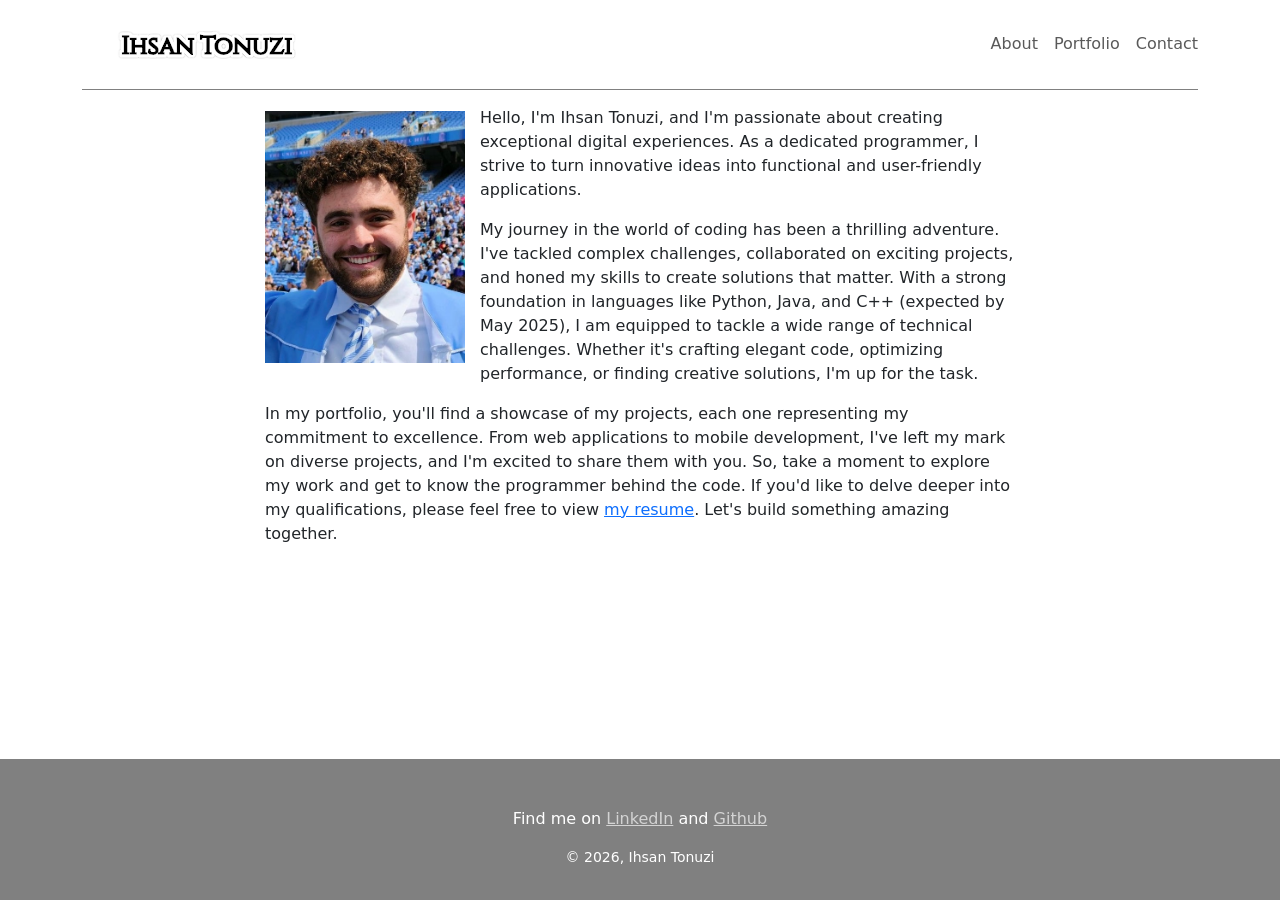
==== about.html @ 2d88c618 "refactor: update formatting for html and css" ====
<!doctype html>
<html lang="en">

<head>
	<meta charset="utf-8" />
	<meta name="viewport" content="width=device-width, initial-scale=1" shrink-to-fit="no" />
	<title>About | Ihsan Tonuzi</title>
	<!-- For 16x16 favicon -->
	<link rel="icon" type="image/png" sizes="16x16" href="./img/favicon-16x16.png" />
	<!-- For 32x32 favicon -->
	<link rel="icon" type="image/png" sizes="32x32" href="./img/favicon-32x32.png" />
	<link href="https://cdn.jsdelivr.net/npm/bootstrap@5.3.1/dist/css/bootstrap.min.css" rel="stylesheet"
		integrity="sha384-4bw+/aepP/YC94hEpVNVgiZdgIC5+VKNBQNGCHeKRQN+PtmoHDEXuppvnDJzQIu9" crossorigin="anonymous" />
	<link rel="stylesheet" href="custom.css" />
</head>

<body>
	<header class="container">
		<nav class="navbar navbar-expand-lg navbar-light">
			<a class="navbar-brand" href="index.html"><img src="img/ihsantonuzi.svg" class="logo"
					alt="Ihsan Tonuzi Logo" /></a>
			<button class="navbar-toggler" type="button" data-bs-toggle="collapse" data-bs-target="#navbarNavAltMarkup"
				aria-controls="navbarNavAltMarkup" aria-label="Toggle navigation">
				<span class="navbar-toggler-icon"></span>
			</button>
			<div class="collapse navbar-collapse justify-content-end" id="navbarNavAltMarkup">
				<div class="navbar-nav">
					<a class="nav-link" href="about.html">About</a>
					<a class="nav-link" href="portfolio.html">Portfolio</a>
					<a class="nav-link" href="contact.html">Contact</a>
				</div>
			</div>
		</nav>
	</header>
	<div class="container site-content">
		<div class="singleCol">
			<img src="img/IMG_2925.jpg" alt=" Ihsan Tonuzi Potrait" class="potrait-image" />
			<p>
				Hello, I'm Ihsan Tonuzi, and I'm passionate about creating exceptional
				digital experiences. As a dedicated programmer, I strive to turn
				innovative ideas into functional and user-friendly applications.
			</p>
			<p>
				My journey in the world of coding has been a thrilling adventure. I've
				tackled complex challenges, collaborated on exciting projects, and
				honed my skills to create solutions that matter. With a strong
				foundation in languages like Python, Java, and C++ (expected by May
				2025), I am equipped to tackle a wide range of technical challenges.
				Whether it's crafting elegant code, optimizing performance, or finding
				creative solutions, I'm up for the task.
			</p>
			<p>
				In my portfolio, you'll find a showcase of my projects, each one
				representing my commitment to excellence. From web applications to
				mobile development, I've left my mark on diverse projects, and I'm
				excited to share them with you. So, take a moment to explore my work
				and get to know the programmer behind the code. If you'd like to delve
				deeper into my qualifications, please feel free to view
				<a href="https://drive.google.com/file/d/1skpp76z_hDFqCNvGAQbX7elQE21ksK28/view?usp=sharing" target="_blank">my
					resume</a>. Let's build something amazing together.
			</p>
		</div>
	</div>
	<footer>
		<div class="container text-center">
			<p>
				Find me on
				<a href="https://www.linkedin.com/in/itonuzi" target="_blank">LinkedIn</a>
				and
				<a href="https://github.com/iton0" target="_blank">Github</a>
			</p>
		</div>
		<div class="container text-center">
			<p class="small">&copy; <span id="year"></span>, Ihsan Tonuzi</p>
		</div>
	</footer>
	<script>
		document.getElementById("year").innerHTML = new Date().getFullYear();
	</script>
	<script src="https://cdn.jsdelivr.net/npm/bootstrap@5.3.1/dist/js/bootstrap.bundle.min.js"
		integrity="sha384-HwwvtgBNo3bZJJLYd8oVXjrBZt8cqVSpeBNS5n7C8IVInixGAoxmnlMuBnhbgrkm"
		crossorigin="anonymous"></script>
</body>

</html>
---- custom.css ----
@import url("https://fonts.googleapis.com/css2?family=Fira+Code:wght@500&display=swap");

body {
  display: flex;
  min-height: 100vh;
  flex-direction: column;
}

.site-content {
  flex: 1;
}

.logo {
  width: 100%;
  max-width: 250px;
  height: auto;
}

.navbar {
  padding: 0.5rem 0rem;
  border-bottom: 1px solid grey;
  margin-bottom: 1rem;
}

.navbar-nav a.nav-link:last-of-type {
  padding-right: 0;
}

.masthead {
  width: 100%;
  min-height: 60vh;
  background-size: cover;
  background-position: center;
  background-repeat: no-repeat;
  margin-bottom: 10px;
  position: relative;
}

.black-overlay {
  display: -webkit-flex;
  display: flex;
  background-color: rgba(0, 0, 0, 0.2);
  height: 100%;
  align-items: center;
  text-align: center;
  display: block;
  position: absolute;
  width: 100%;
}

.highlight-text {
  padding: 5px;
  display: inline;
  text-align: center;
}

.content-box {
  max-width: 750px;
  margin: 0px auto;
  color: white;
}

h1 {
  font-family: "Fira Code", monospace;
  font-weight: 400;
}

.singleCol {
  max-width: 750px;
  margin-left: auto;
  margin-right: auto;
}

.potrait-image {
  float: left;
  max-width: 200px;
  margin: 5px 15px 0px 0px;
}

.card {
  margin-bottom: 2rem;
}

.card h2 {
  font-size: 2em;
  margin-bottom: 0px;
}

.card-title a {
  color: inherit;
}

.card-title a:hover {
  text-decoration: none;
  color: blueviolet;
}

footer {
  background-color: grey;
  padding: 3rem 0rem;
  padding-bottom: 1rem;
  color: white;
}

footer a {
  color: lightgray;
}

footer a.hover {
  color: white;
  text-decoration: underline;
}

.card-overlay {
  display: none;
  position: absolute;
  top: 0;
  left: 0;
  width: 100%;
  height: 100%;
  background-color: rgba(0, 0, 0, 0.7);
  color: #fff;
  opacity: 0;
  transition: opacity 0.3s;
}

.card:hover .card-overlay {
  display: block;
  opacity: 1;
}

.card-description {
  padding: 10px;
}
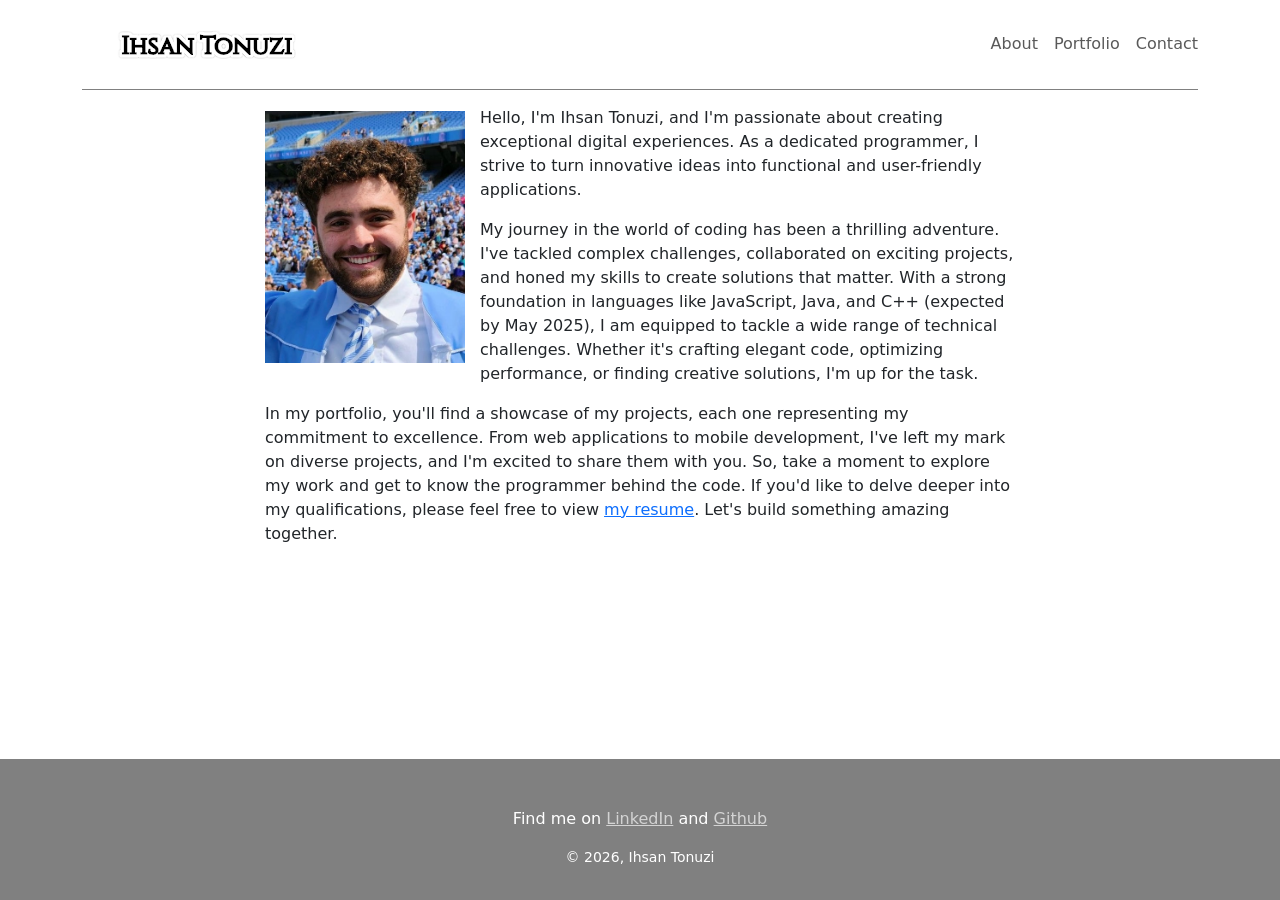
==== commit 748e0c41: "refactor: update code formatting" ====
--- a/about.html
+++ b/about.html
@@ -2,84 +2,82 @@
 <html lang="en">
 
 <head>
-	<meta charset="utf-8" />
-	<meta name="viewport" content="width=device-width, initial-scale=1" shrink-to-fit="no" />
-	<title>About | Ihsan Tonuzi</title>
-	<!-- For 16x16 favicon -->
-	<link rel="icon" type="image/png" sizes="16x16" href="./img/favicon-16x16.png" />
-	<!-- For 32x32 favicon -->
-	<link rel="icon" type="image/png" sizes="32x32" href="./img/favicon-32x32.png" />
-	<link href="https://cdn.jsdelivr.net/npm/bootstrap@5.3.1/dist/css/bootstrap.min.css" rel="stylesheet"
-		integrity="sha384-4bw+/aepP/YC94hEpVNVgiZdgIC5+VKNBQNGCHeKRQN+PtmoHDEXuppvnDJzQIu9" crossorigin="anonymous" />
-	<link rel="stylesheet" href="custom.css" />
+  <meta charset="utf-8" />
+  <meta name="viewport" content="width=device-width, initial-scale=1" shrink-to-fit="no" />
+  <title>About | Ihsan Tonuzi</title>
+  <link rel="icon" type="image/png" sizes="16x16" href="./img/favicon-16x16.png" />
+  <link rel="icon" type="image/png" sizes="32x32" href="./img/favicon-32x32.png" />
+  <link href="https://cdn.jsdelivr.net/npm/bootstrap@5.3.1/dist/css/bootstrap.min.css" rel="stylesheet"
+    integrity="sha384-4bw+/aepP/YC94hEpVNVgiZdgIC5+VKNBQNGCHeKRQN+PtmoHDEXuppvnDJzQIu9" crossorigin="anonymous" />
+  <link rel="stylesheet" href="custom.css" />
 </head>
 
 <body>
-	<header class="container">
-		<nav class="navbar navbar-expand-lg navbar-light">
-			<a class="navbar-brand" href="index.html"><img src="img/ihsantonuzi.svg" class="logo"
-					alt="Ihsan Tonuzi Logo" /></a>
-			<button class="navbar-toggler" type="button" data-bs-toggle="collapse" data-bs-target="#navbarNavAltMarkup"
-				aria-controls="navbarNavAltMarkup" aria-label="Toggle navigation">
-				<span class="navbar-toggler-icon"></span>
-			</button>
-			<div class="collapse navbar-collapse justify-content-end" id="navbarNavAltMarkup">
-				<div class="navbar-nav">
-					<a class="nav-link" href="about.html">About</a>
-					<a class="nav-link" href="portfolio.html">Portfolio</a>
-					<a class="nav-link" href="contact.html">Contact</a>
-				</div>
-			</div>
-		</nav>
-	</header>
-	<div class="container site-content">
-		<div class="singleCol">
-			<img src="img/IMG_2925.jpg" alt=" Ihsan Tonuzi Potrait" class="potrait-image" />
-			<p>
-				Hello, I'm Ihsan Tonuzi, and I'm passionate about creating exceptional
-				digital experiences. As a dedicated programmer, I strive to turn
-				innovative ideas into functional and user-friendly applications.
-			</p>
-			<p>
-				My journey in the world of coding has been a thrilling adventure. I've
-				tackled complex challenges, collaborated on exciting projects, and
-				honed my skills to create solutions that matter. With a strong
-				foundation in languages like Python, Java, and C++ (expected by May
-				2025), I am equipped to tackle a wide range of technical challenges.
-				Whether it's crafting elegant code, optimizing performance, or finding
-				creative solutions, I'm up for the task.
-			</p>
-			<p>
-				In my portfolio, you'll find a showcase of my projects, each one
-				representing my commitment to excellence. From web applications to
-				mobile development, I've left my mark on diverse projects, and I'm
-				excited to share them with you. So, take a moment to explore my work
-				and get to know the programmer behind the code. If you'd like to delve
-				deeper into my qualifications, please feel free to view
-				<a href="https://drive.google.com/file/d/1skpp76z_hDFqCNvGAQbX7elQE21ksK28/view?usp=sharing" target="_blank">my
-					resume</a>. Let's build something amazing together.
-			</p>
-		</div>
-	</div>
-	<footer>
-		<div class="container text-center">
-			<p>
-				Find me on
-				<a href="https://www.linkedin.com/in/itonuzi" target="_blank">LinkedIn</a>
-				and
-				<a href="https://github.com/iton0" target="_blank">Github</a>
-			</p>
-		</div>
-		<div class="container text-center">
-			<p class="small">&copy; <span id="year"></span>, Ihsan Tonuzi</p>
-		</div>
-	</footer>
-	<script>
-		document.getElementById("year").innerHTML = new Date().getFullYear();
-	</script>
-	<script src="https://cdn.jsdelivr.net/npm/bootstrap@5.3.1/dist/js/bootstrap.bundle.min.js"
-		integrity="sha384-HwwvtgBNo3bZJJLYd8oVXjrBZt8cqVSpeBNS5n7C8IVInixGAoxmnlMuBnhbgrkm"
-		crossorigin="anonymous"></script>
+  <header class="container">
+    <nav class="navbar navbar-expand-lg navbar-light">
+      <a class="navbar-brand" href="index.html"><img src="img/ihsantonuzi.svg" class="logo"
+          alt="Ihsan Tonuzi Logo" /></a>
+      <button class="navbar-toggler" type="button" data-bs-toggle="collapse" data-bs-target="#navbarNavAltMarkup"
+        aria-controls="navbarNavAltMarkup" aria-label="Toggle navigation">
+        <span class="navbar-toggler-icon"></span>
+      </button>
+      <div class="collapse navbar-collapse justify-content-end" id="navbarNavAltMarkup">
+        <div class="navbar-nav">
+          <a class="nav-link" href="about.html">About</a>
+          <a class="nav-link" href="portfolio.html">Portfolio</a>
+          <a class="nav-link" href="contact.html">Contact</a>
+        </div>
+      </div>
+    </nav>
+  </header>
+  <div class="container site-content">
+    <div class="singleCol">
+      <img src="img/IMG_2925.jpg" alt=" Ihsan Tonuzi Potrait" class="potrait-image" />
+      <p>
+        Hello, I'm Ihsan Tonuzi, and I'm passionate about creating exceptional
+        digital experiences. As a dedicated programmer, I strive to turn
+        innovative ideas into functional and user-friendly applications.
+      </p>
+      <p>
+        My journey in the world of coding has been a thrilling adventure. I've
+        tackled complex challenges, collaborated on exciting projects, and
+        honed my skills to create solutions that matter. With a strong
+        foundation in languages like JavaScript, Java, and C++ (expected by
+        May 2025), I am equipped to tackle a wide range of technical
+        challenges. Whether it's crafting elegant code, optimizing
+        performance, or finding creative solutions, I'm up for the task.
+      </p>
+      <p>
+        In my portfolio, you'll find a showcase of my projects, each one
+        representing my commitment to excellence. From web applications to
+        mobile development, I've left my mark on diverse projects, and I'm
+        excited to share them with you. So, take a moment to explore my work
+        and get to know the programmer behind the code. If you'd like to delve
+        deeper into my qualifications, please feel free to view
+        <a href="https://drive.google.com/file/d/1skpp76z_hDFqCNvGAQbX7elQE21ksK28/view?usp=sharing" target="_blank">my
+          resume</a>. Let's build something amazing together.
+      </p>
+    </div>
+  </div>
+  <footer>
+    <div class="container text-center">
+      <p>
+        Find me on
+        <a href="https://www.linkedin.com/in/itonuzi" target="_blank">LinkedIn</a>
+        and
+        <a href="https://github.com/iton0" target="_blank">Github</a>
+      </p>
+    </div>
+    <div class="container text-center">
+      <p class="small">&copy; <span id="year"></span>, Ihsan Tonuzi</p>
+    </div>
+  </footer>
+  <script>
+    document.getElementById("year").innerHTML = new Date().getFullYear();
+  </script>
+  <script src="https://cdn.jsdelivr.net/npm/bootstrap@5.3.1/dist/js/bootstrap.bundle.min.js"
+    integrity="sha384-HwwvtgBNo3bZJJLYd8oVXjrBZt8cqVSpeBNS5n7C8IVInixGAoxmnlMuBnhbgrkm"
+    crossorigin="anonymous"></script>
 </body>
 
 </html>
--- a/custom.css
+++ b/custom.css
@@ -1,5 +1,3 @@
-@import url("https://fonts.googleapis.com/css2?family=Fira+Code:wght@500&display=swap");
-
 body {
   display: flex;
   min-height: 100vh;
@@ -61,7 +59,7 @@
 }
 
 h1 {
-  font-family: "Fira Code", monospace;
+  font-family: monospace;
   font-weight: 400;
 }
 
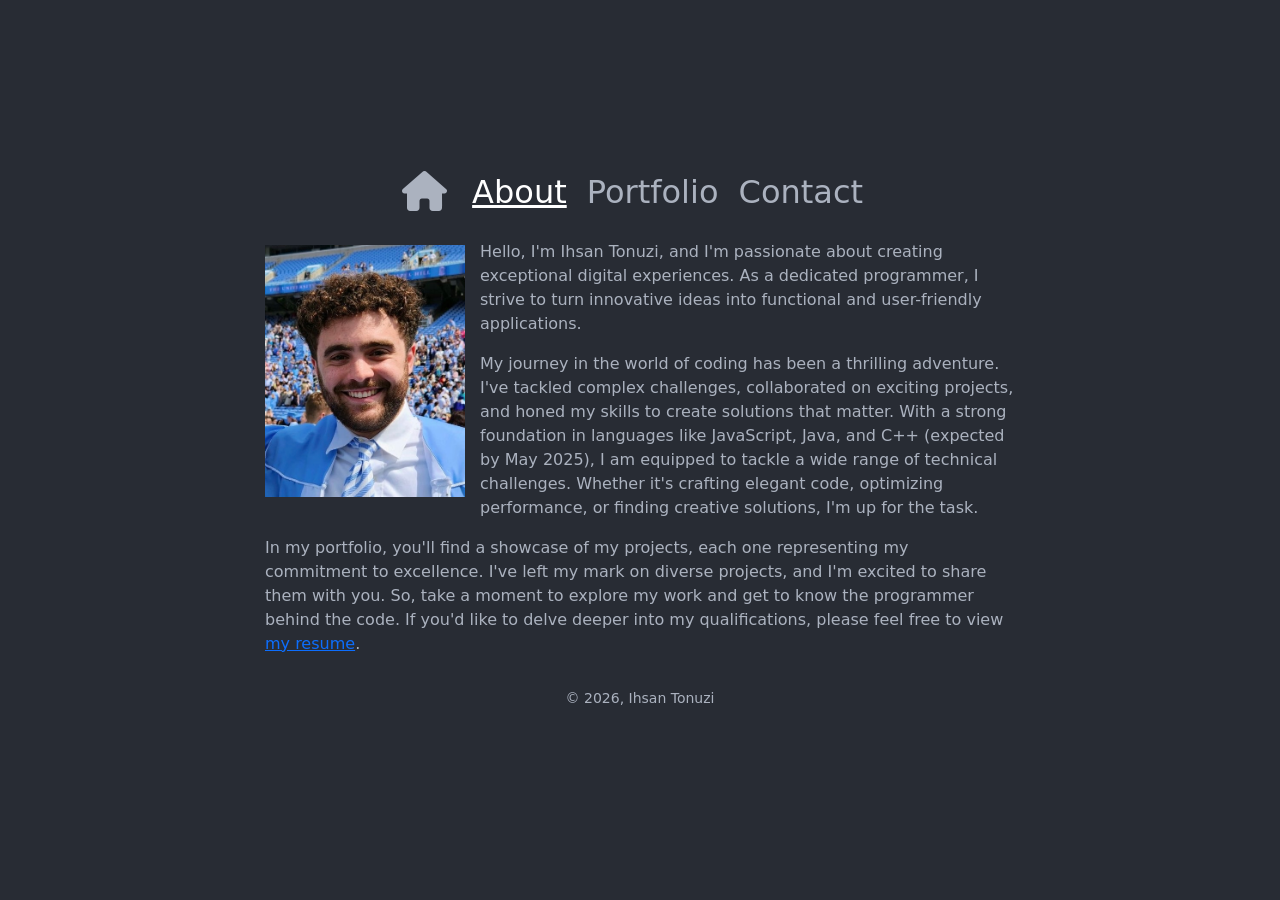
==== commit e4e9862f: "update: Change styling of website - Used a minimalistic style for the website  This commit gives for" ====
--- a/about.html
+++ b/about.html
@@ -1,83 +1,99 @@
 <!doctype html>
 <html lang="en">
+  <head>
+    <meta charset="utf-8" />
+    <meta
+      name="viewport"
+      content="width=device-width, initial-scale=1"
+      shrink-to-fit="no"
+    />
+    <title>About | Ihsan Tonuzi</title>
+    <link
+      rel="icon"
+      type="image/png"
+      sizes="16x16"
+      href="./img/favicon-16x16.png"
+    />
+    <link
+      rel="icon"
+      type="image/png"
+      sizes="32x32"
+      href="./img/favicon-32x32.png"
+    />
+    <link
+      href="https://cdn.jsdelivr.net/npm/bootstrap@5.3.1/dist/css/bootstrap.min.css"
+      rel="stylesheet"
+      integrity="sha384-4bw+/aepP/YC94hEpVNVgiZdgIC5+VKNBQNGCHeKRQN+PtmoHDEXuppvnDJzQIu9"
+      crossorigin="anonymous"
+    />
+    <link rel="stylesheet" href="custom.css" />
+    <link
+      rel="stylesheet"
+      href="https://cdnjs.cloudflare.com/ajax/libs/font-awesome/6.4.2/css/all.min.css"
+    />
+  </head>
 
-<head>
-  <meta charset="utf-8" />
-  <meta name="viewport" content="width=device-width, initial-scale=1" shrink-to-fit="no" />
-  <title>About | Ihsan Tonuzi</title>
-  <link rel="icon" type="image/png" sizes="16x16" href="./img/favicon-16x16.png" />
-  <link rel="icon" type="image/png" sizes="32x32" href="./img/favicon-32x32.png" />
-  <link href="https://cdn.jsdelivr.net/npm/bootstrap@5.3.1/dist/css/bootstrap.min.css" rel="stylesheet"
-    integrity="sha384-4bw+/aepP/YC94hEpVNVgiZdgIC5+VKNBQNGCHeKRQN+PtmoHDEXuppvnDJzQIu9" crossorigin="anonymous" />
-  <link rel="stylesheet" href="custom.css" />
-</head>
-
-<body>
-  <header class="container">
-    <nav class="navbar navbar-expand-lg navbar-light">
-      <a class="navbar-brand" href="index.html"><img src="img/ihsantonuzi.svg" class="logo"
-          alt="Ihsan Tonuzi Logo" /></a>
-      <button class="navbar-toggler" type="button" data-bs-toggle="collapse" data-bs-target="#navbarNavAltMarkup"
-        aria-controls="navbarNavAltMarkup" aria-label="Toggle navigation">
-        <span class="navbar-toggler-icon"></span>
-      </button>
-      <div class="collapse navbar-collapse justify-content-end" id="navbarNavAltMarkup">
-        <div class="navbar-nav">
-          <a class="nav-link" href="about.html">About</a>
-          <a class="nav-link" href="portfolio.html">Portfolio</a>
-          <a class="nav-link" href="contact.html">Contact</a>
+  <body>
+    <header class="container">
+      <div class="container text-center">
+        <div class="column">
+          <a href="index.html"
+            ><i class="fa-solid fa-house fa-lg" alt="Home icon"></i>
+          </a>
+          <a class="current-page">About</a>
+          <a href="portfolio.html">Portfolio</a>
+          <a href="contact.html">Contact</a>
         </div>
       </div>
-    </nav>
-  </header>
-  <div class="container site-content">
-    <div class="singleCol">
-      <img src="img/IMG_2925.jpg" alt=" Ihsan Tonuzi Potrait" class="potrait-image" />
-      <p>
-        Hello, I'm Ihsan Tonuzi, and I'm passionate about creating exceptional
-        digital experiences. As a dedicated programmer, I strive to turn
-        innovative ideas into functional and user-friendly applications.
-      </p>
-      <p>
-        My journey in the world of coding has been a thrilling adventure. I've
-        tackled complex challenges, collaborated on exciting projects, and
-        honed my skills to create solutions that matter. With a strong
-        foundation in languages like JavaScript, Java, and C++ (expected by
-        May 2025), I am equipped to tackle a wide range of technical
-        challenges. Whether it's crafting elegant code, optimizing
-        performance, or finding creative solutions, I'm up for the task.
-      </p>
-      <p>
-        In my portfolio, you'll find a showcase of my projects, each one
-        representing my commitment to excellence. From web applications to
-        mobile development, I've left my mark on diverse projects, and I'm
-        excited to share them with you. So, take a moment to explore my work
-        and get to know the programmer behind the code. If you'd like to delve
-        deeper into my qualifications, please feel free to view
-        <a href="https://drive.google.com/file/d/1skpp76z_hDFqCNvGAQbX7elQE21ksK28/view?usp=sharing" target="_blank">my
-          resume</a>. Let's build something amazing together.
-      </p>
+    </header>
+    <div class="container site-content">
+      <div class="singleCol">
+        <img
+          src="img/IMG_2925.jpg"
+          alt=" Ihsan Tonuzi Potrait"
+          class="potrait-image"
+        />
+        <p>
+          Hello, I'm Ihsan Tonuzi, and I'm passionate about creating exceptional
+          digital experiences. As a dedicated programmer, I strive to turn
+          innovative ideas into functional and user-friendly applications.
+        </p>
+        <p>
+          My journey in the world of coding has been a thrilling adventure. I've
+          tackled complex challenges, collaborated on exciting projects, and
+          honed my skills to create solutions that matter. With a strong
+          foundation in languages like JavaScript, Java, and C++ (expected by
+          May 2025), I am equipped to tackle a wide range of technical
+          challenges. Whether it's crafting elegant code, optimizing
+          performance, or finding creative solutions, I'm up for the task.
+        </p>
+        <p>
+          In my portfolio, you'll find a showcase of my projects, each one
+          representing my commitment to excellence. I've left my mark on diverse
+          projects, and I'm excited to share them with you. So, take a moment to
+          explore my work and get to know the programmer behind the code. If
+          you'd like to delve deeper into my qualifications, please feel free to
+          view
+          <a
+            href="https://drive.google.com/file/d/1skpp76z_hDFqCNvGAQbX7elQE21ksK28/view?usp=sharing"
+            target="_blank"
+            >my resume</a
+          >.
+        </p>
+      </div>
     </div>
-  </div>
-  <footer>
-    <div class="container text-center">
-      <p>
-        Find me on
-        <a href="https://www.linkedin.com/in/itonuzi" target="_blank">LinkedIn</a>
-        and
-        <a href="https://github.com/iton0" target="_blank">Github</a>
-      </p>
-    </div>
-    <div class="container text-center">
-      <p class="small">&copy; <span id="year"></span>, Ihsan Tonuzi</p>
-    </div>
-  </footer>
-  <script>
-    document.getElementById("year").innerHTML = new Date().getFullYear();
-  </script>
-  <script src="https://cdn.jsdelivr.net/npm/bootstrap@5.3.1/dist/js/bootstrap.bundle.min.js"
-    integrity="sha384-HwwvtgBNo3bZJJLYd8oVXjrBZt8cqVSpeBNS5n7C8IVInixGAoxmnlMuBnhbgrkm"
-    crossorigin="anonymous"></script>
-</body>
-
+    <footer>
+      <div class="container text-center">
+        <p class="small">&copy; <span id="year"></span>, Ihsan Tonuzi</p>
+      </div>
+    </footer>
+    <script>
+      document.getElementById("year").innerHTML = new Date().getFullYear();
+    </script>
+    <script
+      src="https://cdn.jsdelivr.net/npm/bootstrap@5.3.1/dist/js/bootstrap.bundle.min.js"
+      integrity="sha384-HwwvtgBNo3bZJJLYd8oVXjrBZt8cqVSpeBNS5n7C8IVInixGAoxmnlMuBnhbgrkm"
+      crossorigin="anonymous"
+    ></script>
+  </body>
 </html>
--- a/custom.css
+++ b/custom.css
@@ -1,66 +1,81 @@
+html {
+  position: relative;
+  min-height: 100vh;
+}
+
 body {
   display: flex;
+  background-color: #282c34;
+  color: #abb2bf;
   min-height: 100vh;
   flex-direction: column;
+  justify-content: center;
+  align-items: center;
+}
+
+header a {
+  font-size: 200%;
+  text-decoration: none;
+  color: inherit;
+  margin-right: 15px;
+}
+
+header a:not(:first-child):hover,
+header a.current-page {
+  color: white;
+  text-decoration: underline;
 }
 
 .site-content {
-  flex: 1;
+  display: flex;
+  justify-content: center;
+  height: auto;
 }
 
 .logo {
   width: 100%;
-  max-width: 250px;
+  max-width: auto;
   height: auto;
+  opacity: 0.9;
 }
 
-.navbar {
+.column {
   padding: 0.5rem 0rem;
-  border-bottom: 1px solid grey;
   margin-bottom: 1rem;
 }
 
-.navbar-nav a.nav-link:last-of-type {
-  padding-right: 0;
+.intro-container {
+  display: flex;
+  flex-direction: column;
+  justify-content: center;
+  align-items: center;
 }
 
-.masthead {
-  width: 100%;
-  min-height: 60vh;
-  background-size: cover;
-  background-position: center;
-  background-repeat: no-repeat;
-  margin-bottom: 10px;
-  position: relative;
+.intro-link {
+  color: inherit;
+  text-decoration: none;
 }
 
-.black-overlay {
-  display: -webkit-flex;
-  display: flex;
-  background-color: rgba(0, 0, 0, 0.2);
-  height: 100%;
-  align-items: center;
-  text-align: center;
-  display: block;
-  position: absolute;
-  width: 100%;
-}
-
-.highlight-text {
-  padding: 5px;
-  display: inline;
-  text-align: center;
-}
-
-.content-box {
-  max-width: 750px;
-  margin: 0px auto;
+.intro-link:hover {
   color: white;
 }
 
 h1 {
   font-family: monospace;
   font-weight: 400;
+}
+
+.subtext {
+  font-size: medium;
+}
+
+i {
+  color: #abb2bf;
+  display: inline-block;
+}
+
+i:hover {
+  color: white;
 }
 
 .singleCol {
@@ -75,58 +90,60 @@
   margin: 5px 15px 0px 0px;
 }
 
-.card {
-  margin-bottom: 2rem;
+.overlay-container {
+  position: relative;
+  overflow: hidden;
 }
 
-.card h2 {
-  font-size: 2em;
-  margin-bottom: 0px;
-}
-
-.card-title a {
-  color: inherit;
-}
-
-.card-title a:hover {
-  text-decoration: none;
-  color: blueviolet;
-}
-
-footer {
-  background-color: grey;
-  padding: 3rem 0rem;
-  padding-bottom: 1rem;
-  color: white;
-}
-
-footer a {
-  color: lightgray;
-}
-
-footer a.hover {
-  color: white;
-  text-decoration: underline;
-}
-
-.card-overlay {
-  display: none;
+.overlay {
   position: absolute;
   top: 0;
   left: 0;
   width: 100%;
   height: 100%;
   background-color: rgba(0, 0, 0, 0.7);
-  color: #fff;
+  color: white;
   opacity: 0;
-  transition: opacity 0.3s;
+  transition: opacity 0.3s ease;
+  display: flex;
+  flex-direction: column;
+  justify-content: center;
+  align-items: center;
 }
 
-.card:hover .card-overlay {
-  display: block;
+.overlay a,
+.overlay p {
+  margin: 5px;
+}
+
+.overlay-container:hover .overlay {
   opacity: 1;
 }
 
-.card-description {
-  padding: 10px;
+.icon-row {
+  padding-top: 15px;
+  display: flex;
+  justify-content: center;
+  align-items: center;
 }
+
+.icon,
+.icon:hover {
+  margin-right: 10px;
+  color: #1e90ff;
+}
+
+footer {
+  background-color: inherit;
+  color: inherit;
+  padding: 1rem 0rem;
+}
+
+footer a {
+  color: inherit;
+  text-decoration: none;
+}
+
+footer a:hover {
+  color: white;
+}
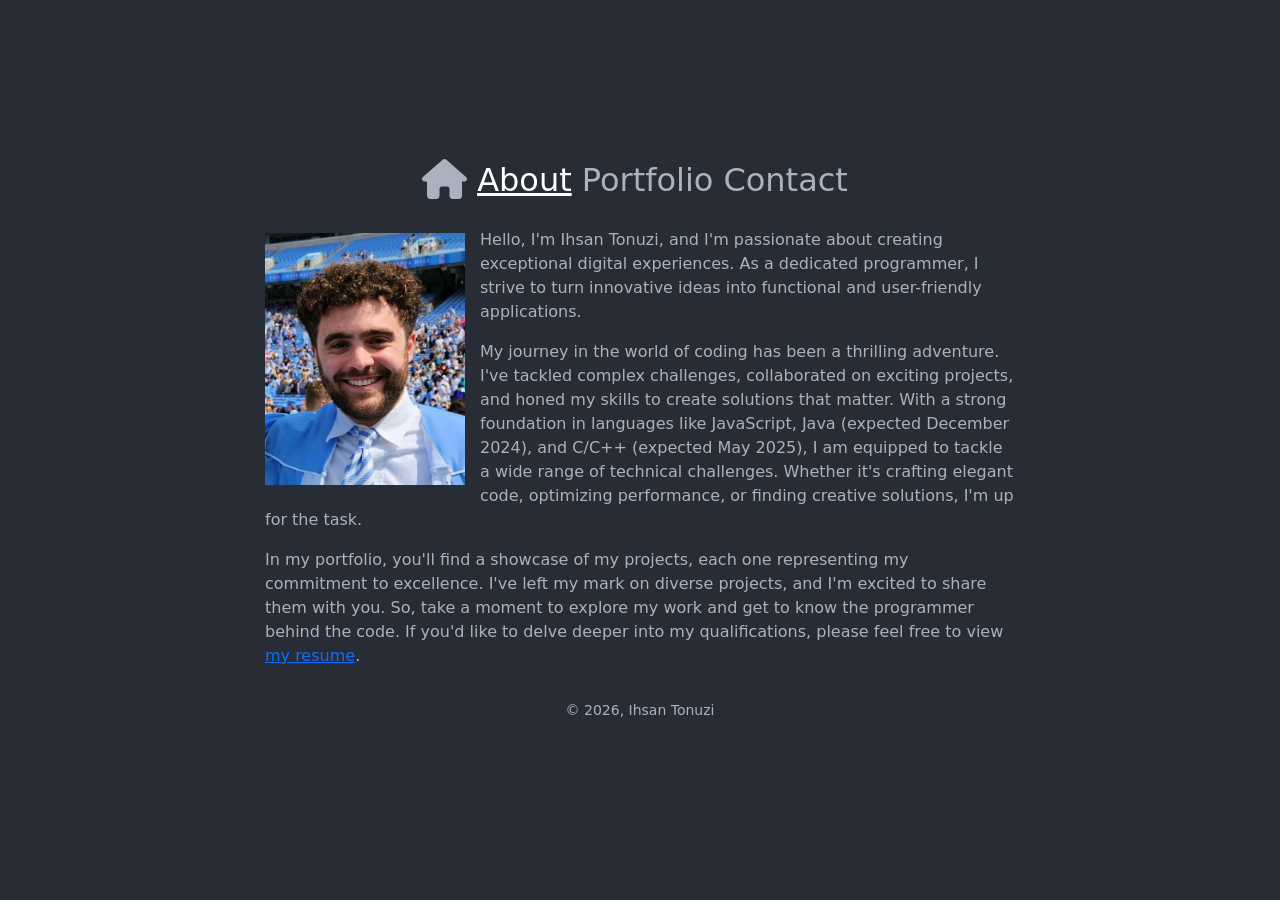
==== commit aa65bd89: "docs: Update about.html Revised the alt attribute in an image tag and adjusted the language details " ====
--- a/about.html
+++ b/about.html
@@ -50,7 +50,7 @@
       <div class="singleCol">
         <img
           src="img/IMG_2925.jpg"
-          alt=" Ihsan Tonuzi Potrait"
+          alt=" Ihsan Tonuzi Portrait"
           class="potrait-image"
         />
         <p>
@@ -62,10 +62,11 @@
           My journey in the world of coding has been a thrilling adventure. I've
           tackled complex challenges, collaborated on exciting projects, and
           honed my skills to create solutions that matter. With a strong
-          foundation in languages like JavaScript, Java, and C++ (expected by
-          May 2025), I am equipped to tackle a wide range of technical
-          challenges. Whether it's crafting elegant code, optimizing
-          performance, or finding creative solutions, I'm up for the task.
+          foundation in languages like JavaScript, Java (expected December
+          2024), and C/C++ (expected May 2025), I am equipped to tackle a wide
+          range of technical challenges. Whether it's crafting elegant code,
+          optimizing performance, or finding creative solutions, I'm up for the
+          task.
         </p>
         <p>
           In my portfolio, you'll find a showcase of my projects, each one
--- a/custom.css
+++ b/custom.css
@@ -1,13 +1,13 @@
 html {
   position: relative;
-  min-height: 100vh;
+  min-height: 100svh;
 }
 
 body {
   display: flex;
   background-color: #282c34;
   color: #abb2bf;
-  min-height: 100vh;
+  min-height: 100svh;
   flex-direction: column;
   justify-content: center;
   align-items: center;
@@ -40,6 +40,8 @@
 }
 
 .column {
+  display: flex;
+  justify-content: center;
   padding: 0.5rem 0rem;
   margin-bottom: 1rem;
 }
@@ -133,6 +135,10 @@
   color: #1e90ff;
 }
 
+.container.text-center a {
+  margin-right: 10px;
+}
+
 footer {
   background-color: inherit;
   color: inherit;
@@ -147,3 +153,18 @@
 footer a:hover {
   color: white;
 }
+
+@media screen and (max-width: 600px) {
+  .container {
+    overflow-x: hidden;
+  }
+
+  .column {
+    flex-direction: column;
+    align-items: center;
+  }
+
+  .column a {
+    margin: 5px 0;
+  }
+}
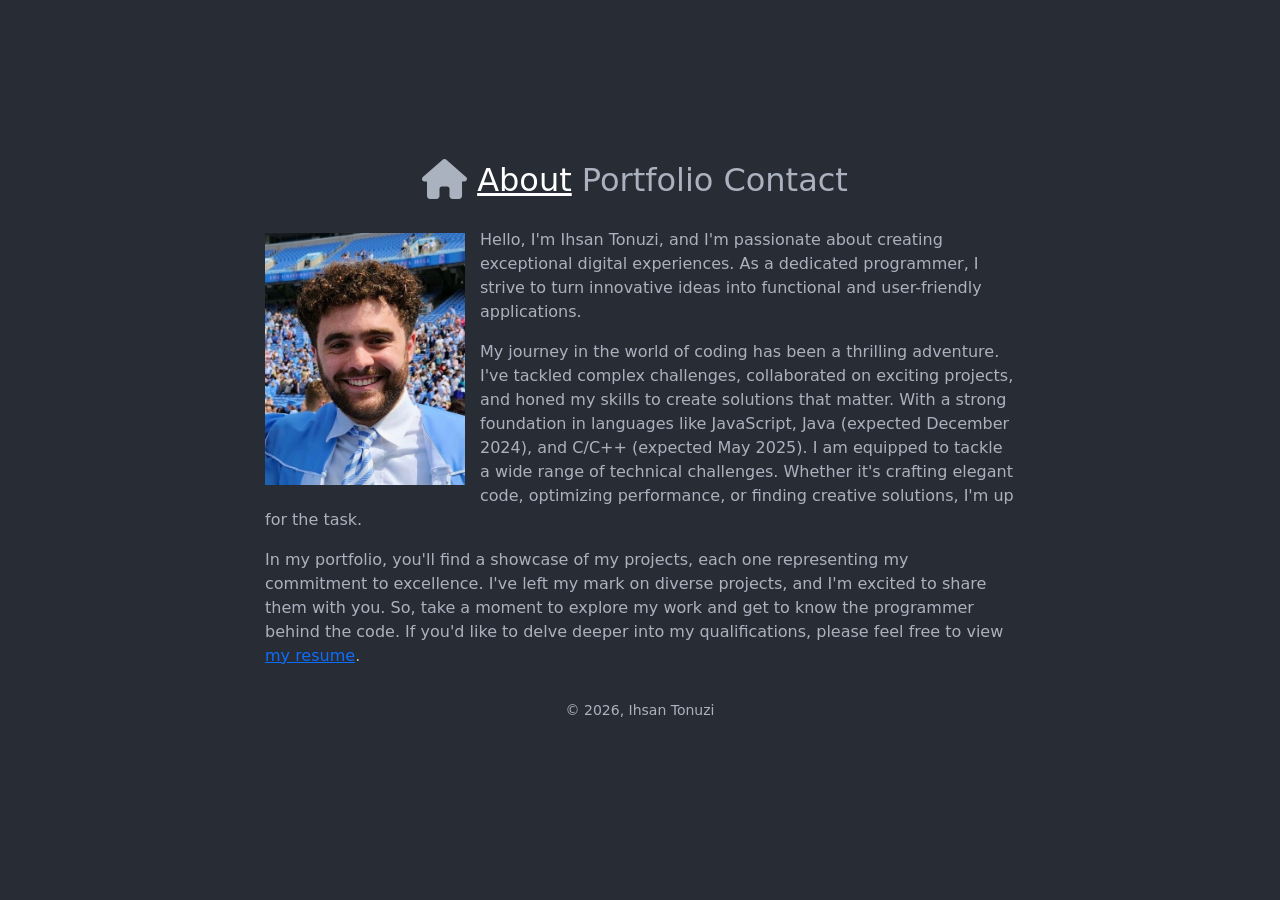
==== commit d2c771f4: "style: fix punctuation in about.html Changed a comma to a period in the about.html file for consiste" ====
--- a/about.html
+++ b/about.html
@@ -63,7 +63,7 @@
           tackled complex challenges, collaborated on exciting projects, and
           honed my skills to create solutions that matter. With a strong
           foundation in languages like JavaScript, Java (expected December
-          2024), and C/C++ (expected May 2025), I am equipped to tackle a wide
+          2024), and C/C++ (expected May 2025). I am equipped to tackle a wide
           range of technical challenges. Whether it's crafting elegant code,
           optimizing performance, or finding creative solutions, I'm up for the
           task.
--- a/custom.css
+++ b/custom.css
@@ -1,13 +1,13 @@
 html {
   position: relative;
-  min-height: 100svh;
+  min-height: 100dvh;
 }
 
 body {
   display: flex;
   background-color: #282c34;
   color: #abb2bf;
-  min-height: 100svh;
+  min-height: 100dvh;
   flex-direction: column;
   justify-content: center;
   align-items: center;
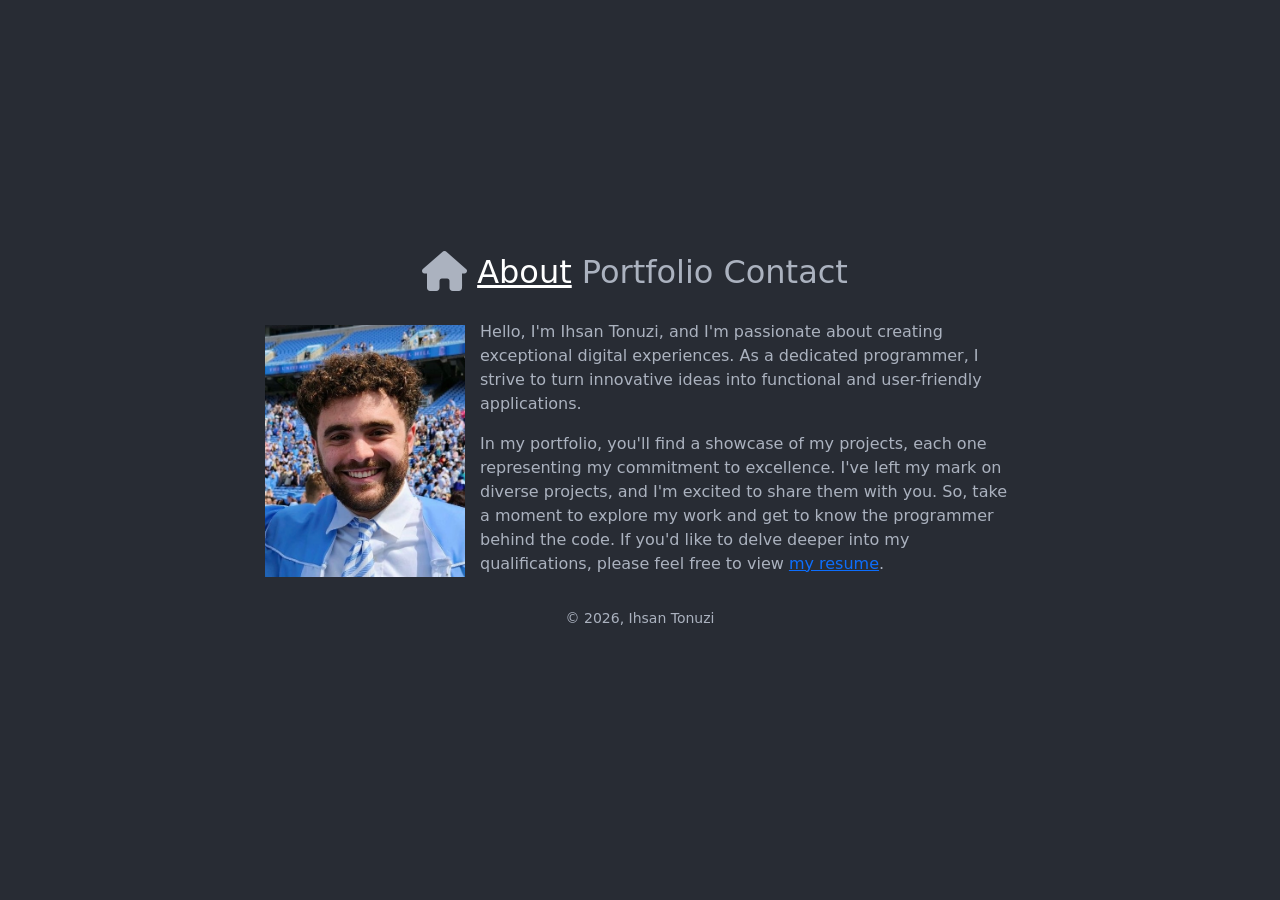
==== commit 3f20a797: "docs: remove redundant information Removed text about qaulifications. This is accessible via resume." ====
--- a/about.html
+++ b/about.html
@@ -59,16 +59,6 @@
           innovative ideas into functional and user-friendly applications.
         </p>
         <p>
-          My journey in the world of coding has been a thrilling adventure. I've
-          tackled complex challenges, collaborated on exciting projects, and
-          honed my skills to create solutions that matter. With a strong
-          foundation in languages like JavaScript, Java (expected December
-          2024), and C/C++ (expected May 2025). I am equipped to tackle a wide
-          range of technical challenges. Whether it's crafting elegant code,
-          optimizing performance, or finding creative solutions, I'm up for the
-          task.
-        </p>
-        <p>
           In my portfolio, you'll find a showcase of my projects, each one
           representing my commitment to excellence. I've left my mark on diverse
           projects, and I'm excited to share them with you. So, take a moment to
@@ -76,7 +66,7 @@
           you'd like to delve deeper into my qualifications, please feel free to
           view
           <a
-            href="https://drive.google.com/file/d/1skpp76z_hDFqCNvGAQbX7elQE21ksK28/view?usp=sharing"
+            href="https://drive.google.com/file/d/1srJib-euzDxcl8gc7ZuHGP-eihYpsp2P/view?usp=sharing"
             target="_blank"
             >my resume</a
           >.
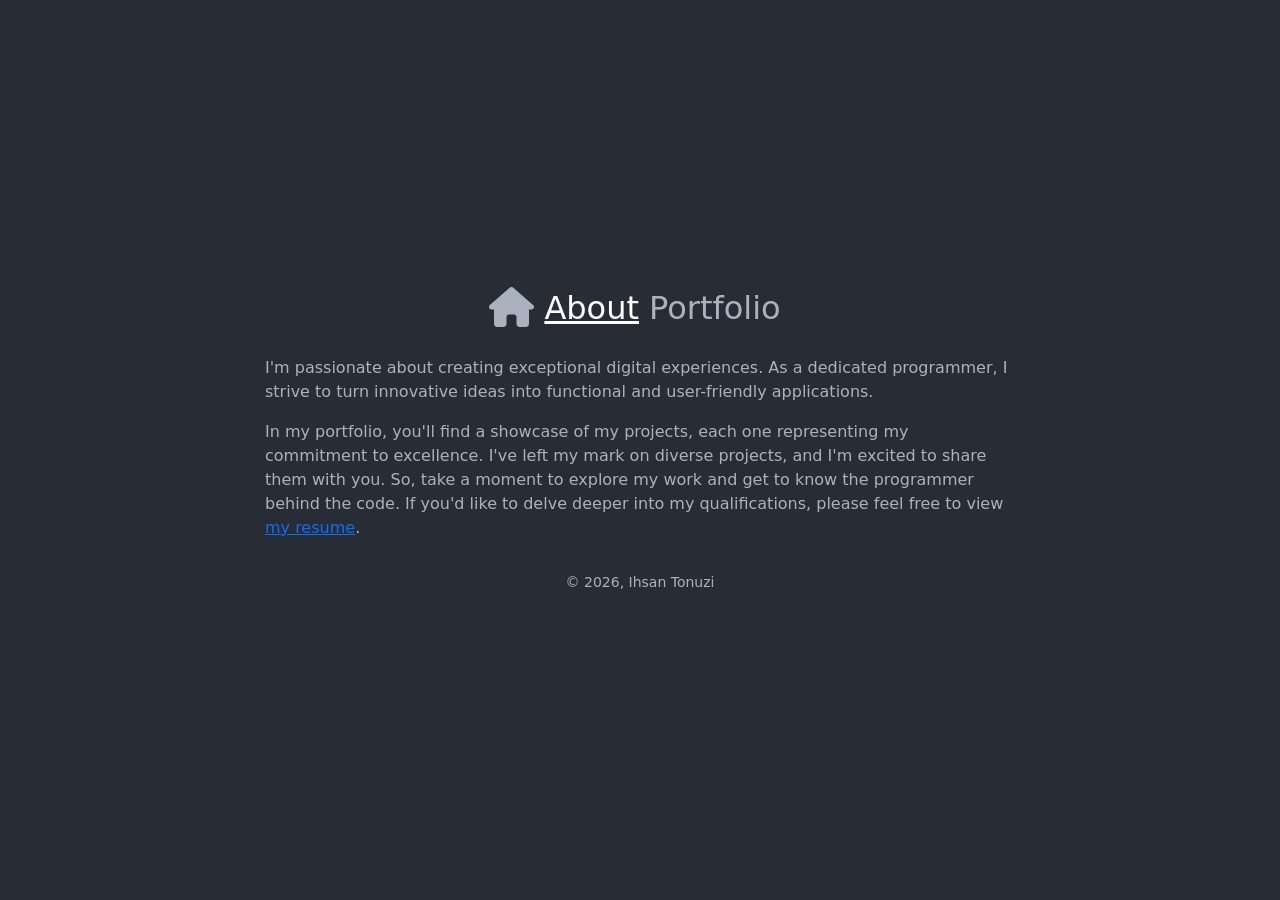
==== commit 7a36b3d4: "move resume: google drive -> proton drive" ====
--- a/about.html
+++ b/about.html
@@ -42,19 +42,13 @@
           </a>
           <a class="current-page">About</a>
           <a href="portfolio.html">Portfolio</a>
-          <a href="contact.html">Contact</a>
         </div>
       </div>
     </header>
     <div class="container site-content">
       <div class="singleCol">
-        <img
-          src="img/IMG_2925.jpg"
-          alt=" Ihsan Tonuzi Portrait"
-          class="potrait-image"
-        />
         <p>
-          Hello, I'm Ihsan Tonuzi, and I'm passionate about creating exceptional
+          I'm passionate about creating exceptional
           digital experiences. As a dedicated programmer, I strive to turn
           innovative ideas into functional and user-friendly applications.
         </p>
@@ -66,7 +60,7 @@
           you'd like to delve deeper into my qualifications, please feel free to
           view
           <a
-            href="https://drive.google.com/file/d/1srJib-euzDxcl8gc7ZuHGP-eihYpsp2P/view?usp=sharing"
+            href="https://drive.proton.me/urls/6BEV4VWV2M#1dgALuWIShr8"
             target="_blank"
             >my resume</a
           >.
